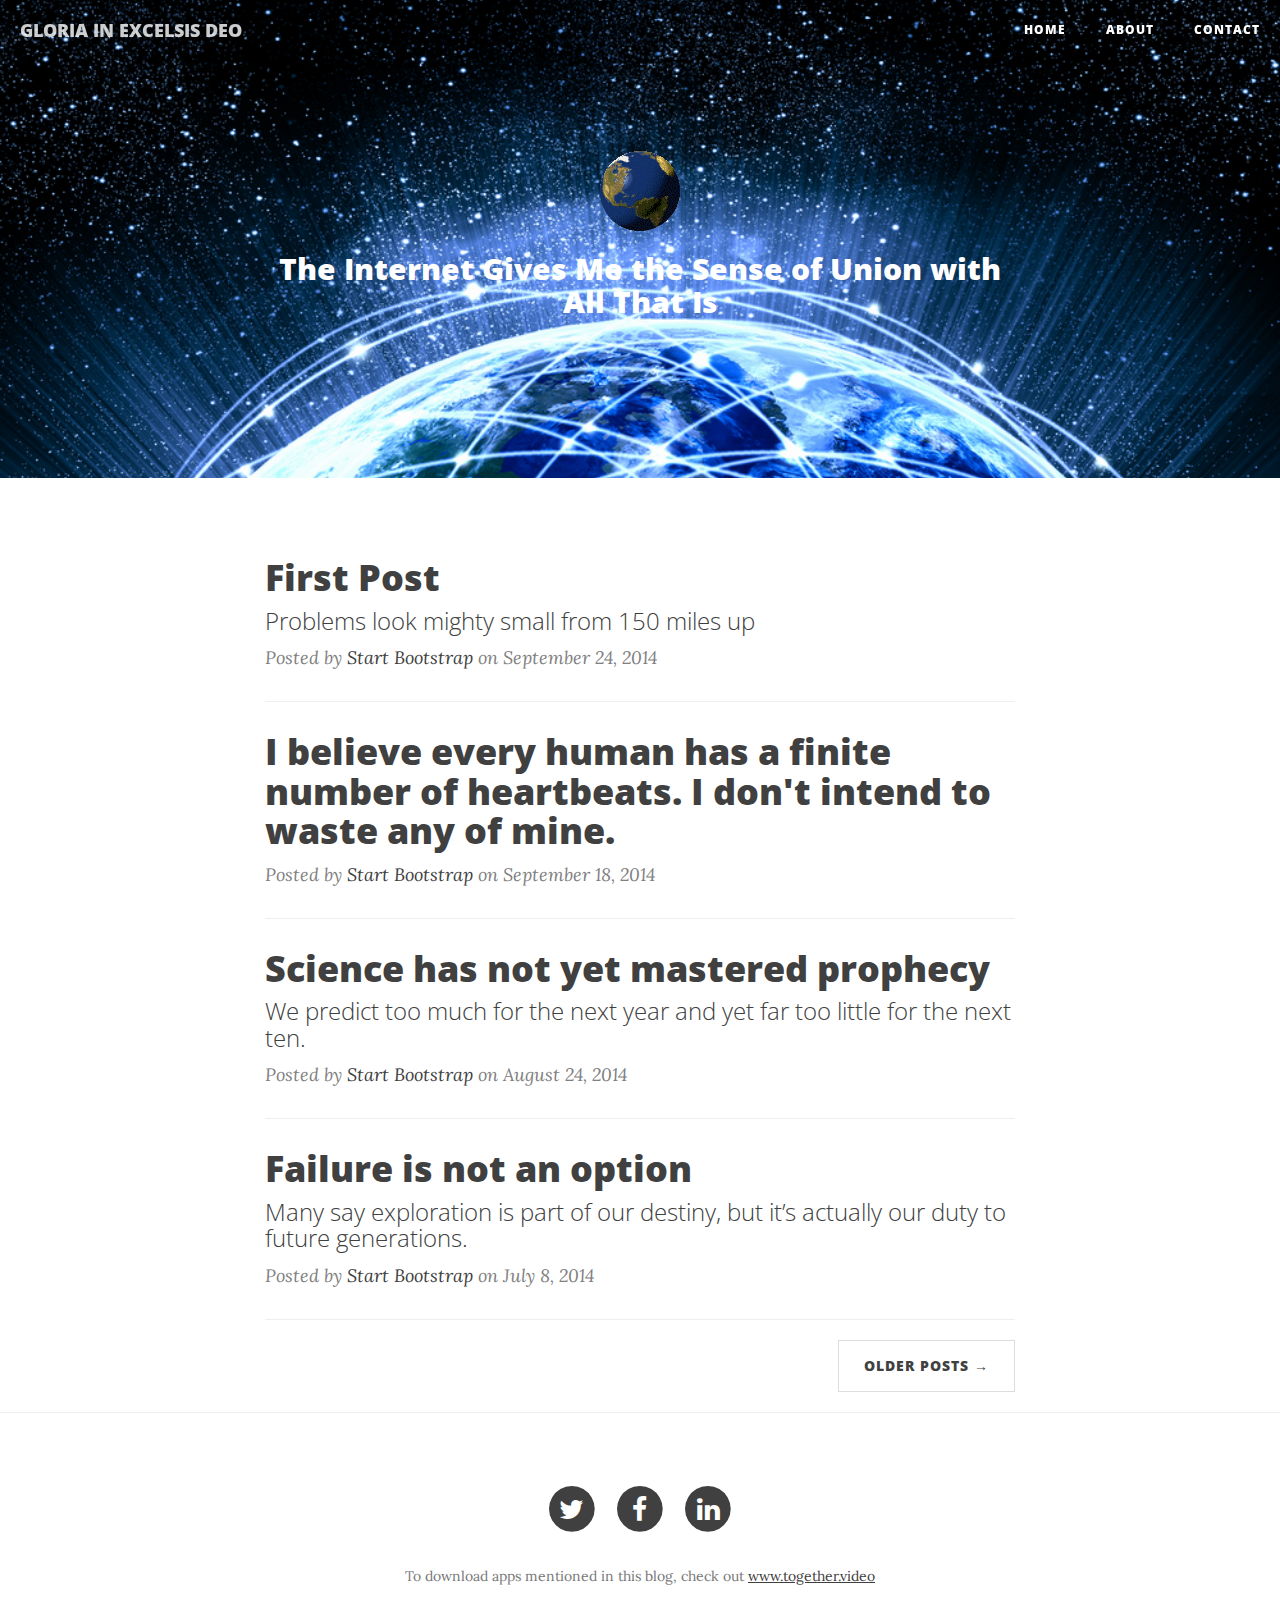
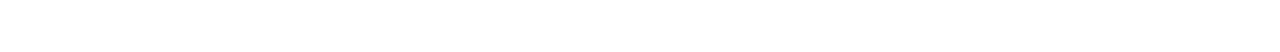
==== index.html @ 26fed85c "first commit" ====
<!DOCTYPE html>
<html lang="en">

<head>

    <meta charset="utf-8">
    <meta http-equiv="X-UA-Compatible" content="IE=edge">
    <meta name="viewport" content="width=device-width, initial-scale=1">
    <meta name="description" content="">
    <meta name="author" content="">

    <title>GIEDEO</title>

    <!-- Bootstrap Core CSS -->
    <link href="css/bootstrap.min.css" rel="stylesheet">

    <!-- Custom CSS -->
    <link href="css/clean-blog.min.css" rel="stylesheet">

    <!-- Custom Fonts -->
    <link href="http://maxcdn.bootstrapcdn.com/font-awesome/4.1.0/css/font-awesome.min.css" rel="stylesheet" type="text/css">
    <link href='http://fonts.googleapis.com/css?family=Lora:400,700,400italic,700italic' rel='stylesheet' type='text/css'>
    <link href='http://fonts.googleapis.com/css?family=Open+Sans:300italic,400italic,600italic,700italic,800italic,400,300,600,700,800' rel='stylesheet' type='text/css'>

    <!-- HTML5 Shim and Respond.js IE8 support of HTML5 elements and media queries -->
    <!-- WARNING: Respond.js doesn't work if you view the page via file:// -->
    <!--[if lt IE 9]>
        <script src="https://oss.maxcdn.com/libs/html5shiv/3.7.0/html5shiv.js"></script>
        <script src="https://oss.maxcdn.com/libs/respond.js/1.4.2/respond.min.js"></script>
    <![endif]-->

</head>

<body>

    <!-- Navigation -->
    <nav class="navbar navbar-default navbar-custom navbar-fixed-top">
        <div class="container-fluid">
            <!-- Brand and toggle get grouped for better mobile display -->
            <div class="navbar-header page-scroll">
                <button type="button" class="navbar-toggle" data-toggle="collapse" data-target="#bs-example-navbar-collapse-1">
                    <span class="sr-only">Toggle navigation</span>
                    <span class="icon-bar"></span>
                    <span class="icon-bar"></span>
                    <span class="icon-bar"></span>
                </button>
                <div class ="logoBrand">
                   
                    <a class="navbar-brand" href="index.html">GLORIA IN EXCELSIS DEO</a>
                </div>
            </div>

            <!-- Collect the nav links, forms, and other content for toggling -->
            <div class="collapse navbar-collapse" id="bs-example-navbar-collapse-1">
                <ul class="nav navbar-nav navbar-right">
                    <li>
                        <a href="index.html">Home</a>
                    </li>
                    <li>
                        <a href="about.html">About</a>
                    </li>
                <!--    <li>
                        <a href="post.html">Sample Post</a>
                    </li>
                -->
                    <li>
                        <a href="contact.html">Contact</a>
                    </li>
                </ul>
            </div>
            <!-- /.navbar-collapse -->
        </div>
        <!-- /.container -->
    </nav>

    <!-- Page Header -->
    <!-- Set your background image for this header on the line below. -->
    <header class="intro-header" style="background-image: url('img/home-bg2.jpg')">
        <div class="container">
            <div class="row">
                <div class="col-lg-8 col-lg-offset-2 col-md-10 col-md-offset-1">
                    <div class="site-heading">
                        <img src="img/globe.gif" alt="globe" width="82" height="82">
                        
                        <h2>The Internet Gives Me the Sense of Union with All That Is</h2>

    <!--
                      <hr class="small">
                      <span class="subheading"> <mark>created by human with Divine inspiration</mark><br>
                      <span class="subheading"><mark>the internet gives us the sense of union with all that is</mark></span>
    -->
                    </div>
                </div>
            </div>
        </div>
    </header>

    <!-- Main Content -->
    <div class="container">
        <div class="row">
            <div class="col-lg-8 col-lg-offset-2 col-md-10 col-md-offset-1">
                <div class="post-preview">
                    <a href="post.html">
                        <h2 class="post-title">
                            First Post
                        </h2>
                        <h3 class="post-subtitle">
                            Problems look mighty small from 150 miles up
                        </h3>
                    </a>
                    <p class="post-meta">Posted by <a href="#">Start Bootstrap</a> on September 24, 2014</p>
                </div>
                <hr>
                <div class="post-preview">
                    <a href="post.html">
                        <h2 class="post-title">
                            I believe every human has a finite number of heartbeats. I don't intend to waste any of mine.
                        </h2>
                    </a>
                    <p class="post-meta">Posted by <a href="#">Start Bootstrap</a> on September 18, 2014</p>
                </div>
                <hr>
                <div class="post-preview">
                    <a href="post.html">
                        <h2 class="post-title">
                            Science has not yet mastered prophecy
                        </h2>
                        <h3 class="post-subtitle">
                            We predict too much for the next year and yet far too little for the next ten.
                        </h3>
                    </a>
                    <p class="post-meta">Posted by <a href="#">Start Bootstrap</a> on August 24, 2014</p>
                </div>
                <hr>
                <div class="post-preview">
                    <a href="post.html">
                        <h2 class="post-title">
                            Failure is not an option
                        </h2>
                        <h3 class="post-subtitle">
                            Many say exploration is part of our destiny, but it’s actually our duty to future generations.
                        </h3>
                    </a>
                    <p class="post-meta">Posted by <a href="#">Start Bootstrap</a> on July 8, 2014</p>
                </div>
                <hr>
                <!-- Pager -->
                <ul class="pager">
                    <li class="next">
                        <a href="#">Older Posts &rarr;</a>
                    </li>
                </ul>
            </div>
        </div>
    </div>

    <hr>

    <!-- Footer -->
    <footer>
        <div class="container">
            <div class="row">
                <div class="col-lg-8 col-lg-offset-2 col-md-10 col-md-offset-1">
                    <ul class="list-inline text-center">
                        <li>
                            <a href="https://twitter.com/CodingValley">
                                <span class="fa-stack fa-lg">
                                    <i class="fa fa-circle fa-stack-2x"></i>
                                    <i class="fa fa-twitter fa-stack-1x fa-inverse"></i>
                                </span>
                            </a>
                        </li>
                        <li>
                            <a href="https://www.facebook.com/philip.tran.984">
                                <span class="fa-stack fa-lg">
                                    <i class="fa fa-circle fa-stack-2x"></i>
                                    <i class="fa fa-facebook fa-stack-1x fa-inverse"></i>
                                </span>
                            </a>
                        </li>
                        <li>
                            <a href="https://www.linkedin.com/in/philip-phuong-tran-89591128">
                                <span class="fa-stack fa-lg">
                                    <i class="fa fa-circle fa-stack-2x"></i>
                                    <i class="fa fa-linkedin fa-stack-1x fa-inverse"></i>
                                </span>
                            </a>
                        </li>
                    </ul>
                    <p class="copyright text-muted">To download apps mentioned in this blog, check out <a href ="http://together.video/">www.together.video</a></p>
                </div>
            </div>
        </div>
    </footer>

    <!-- jQuery -->
    <script src="js/jquery.js"></script>

    <!-- Bootstrap Core JavaScript -->
    <script src="js/bootstrap.min.js"></script>

    <!-- Custom Theme JavaScript -->
    <script src="js/clean-blog.min.js"></script>

</body>

</html>
---- css/clean-blog.min.css ----
/*!
 * Clean Blog v1.0.0 (http://startbootstrap.com)
 * Copyright 2014 Start Bootstrap
 * Licensed under Apache 2.0 (https://github.com/IronSummitMedia/startbootstrap/blob/gh-pages/LICENSE)
 */

body{font-family:Lora,'Times New Roman',serif;font-size:20px;color:#404040}p{line-height:1.5;margin:30px 0}p a{text-decoration:underline}h1,h2,h3,h4,h5,h6{font-family:'Open Sans','Helvetica Neue',Helvetica,Arial,sans-serif;font-weight:800}a{color:#404040}a:hover,a:focus{color:#0085a1}a img:hover,a img:focus{cursor:zoom-in}blockquote{color:gray;font-style:italic}hr.small{max-width:100px;margin:15px auto;border-width:4px;border-color:#fff}.navbar-custom{position:absolute;top:0;left:0;width:100%;z-index:3;font-family:'Open Sans','Helvetica Neue',Helvetica,Arial,sans-serif}.navbar-custom .navbar-brand{font-weight:800}.navbar-custom .nav li a{text-transform:uppercase;font-size:12px;font-weight:800;letter-spacing:1px}@media only screen and (min-width:768px){.navbar-custom{background:0 0;border-bottom:1px solid transparent}.navbar-custom .navbar-brand{color:#fff;padding:20px}.navbar-custom .navbar-brand:hover,.navbar-custom .navbar-brand:focus{color:rgba(255,255,255,.8)}.navbar-custom .nav li a{color:#fff;padding:20px}.navbar-custom .nav li a:hover,.navbar-custom .nav li a:focus{color:rgba(255,255,255,.8)}}@media only screen and (min-width:1170px){.navbar-custom{-webkit-transition:background-color .3s;-moz-transition:background-color .3s;transition:background-color .3s;-webkit-transform:translate3d(0,0,0);-moz-transform:translate3d(0,0,0);-ms-transform:translate3d(0,0,0);-o-transform:translate3d(0,0,0);transform:translate3d(0,0,0);-webkit-backface-visibility:hidden;backface-visibility:hidden}.navbar-custom.is-fixed{position:fixed;top:-61px;background-color:rgba(255,255,255,.9);border-bottom:1px solid #f2f2f2;-webkit-transition:-webkit-transform .3s;-moz-transition:-moz-transform .3s;transition:transform .3s}.navbar-custom.is-fixed .navbar-brand{color:#404040}.navbar-custom.is-fixed .navbar-brand:hover,.navbar-custom.is-fixed .navbar-brand:focus{color:#0085a1}.navbar-custom.is-fixed .nav li a{color:#404040}.navbar-custom.is-fixed .nav li a:hover,.navbar-custom.is-fixed .nav li a:focus{color:#0085a1}.navbar-custom.is-visible{-webkit-transform:translate3d(0,100%,0);-moz-transform:translate3d(0,100%,0);-ms-transform:translate3d(0,100%,0);-o-transform:translate3d(0,100%,0);transform:translate3d(0,100%,0)}}.intro-header{background-color:gray;background:no-repeat center center;background-attachment:scroll;-webkit-background-size:cover;-moz-background-size:cover;background-size:cover;-o-background-size:cover;margin-bottom:50px}.intro-header .site-heading,.intro-header .post-heading,.intro-header .page-heading{padding:100px 0 50px;color:#fff}@media only screen and (min-width:768px){.intro-header .site-heading,.intro-header .post-heading,.intro-header .page-heading{padding:150px 0}}.intro-header .site-heading,.intro-header .page-heading{text-align:center}.intro-header .site-heading h1,.intro-header .page-heading h1{margin-top:0;font-size:50px}.intro-header .site-heading .subheading,.intro-header .page-heading .subheading{font-size:24px;line-height:1.1;display:block;font-family:'Open Sans','Helvetica Neue',Helvetica,Arial,sans-serif;font-weight:300;margin:10px 0 0}@media only screen and (min-width:768px){.intro-header .site-heading h1,.intro-header .page-heading h1{font-size:80px}}.intro-header .post-heading h1{font-size:35px}.intro-header .post-heading .subheading,.intro-header .post-heading .meta{line-height:1.1;display:block}.intro-header .post-heading .subheading{font-family:'Open Sans','Helvetica Neue',Helvetica,Arial,sans-serif;font-size:24px;margin:10px 0 30px;font-weight:600}.intro-header .post-heading .meta{font-family:Lora,'Times New Roman',serif;font-style:italic;font-weight:300;font-size:20px}.intro-header .post-heading .meta a{color:#fff}@media only screen and (min-width:768px){.intro-header .post-heading h1{font-size:55px}.intro-header .post-heading .subheading{font-size:30px}}.post-preview>a{color:#404040}.post-preview>a:hover,.post-preview>a:focus{text-decoration:none;color:#0085a1}.post-preview>a>.post-title{font-size:30px;margin-top:30px;margin-bottom:10px}.post-preview>a>.post-subtitle{margin:0;font-weight:300;margin-bottom:10px}.post-preview>.post-meta{color:gray;font-size:18px;font-style:italic;margin-top:0}.post-preview>.post-meta>a{text-decoration:none;color:#404040}.post-preview>.post-meta>a:hover,.post-preview>.post-meta>a:focus{color:#0085a1;text-decoration:underline}@media only screen and (min-width:768px){.post-preview>a>.post-title{font-size:36px}}.section-heading{font-size:36px;margin-top:60px;font-weight:700}.caption{text-align:center;font-size:14px;padding:10px;font-style:italic;margin:0;display:block;border-bottom-right-radius:5px;border-bottom-left-radius:5px}footer{padding:50px 0 65px}footer .list-inline{margin:0;padding:0}footer .copyright{font-size:14px;text-align:center;margin-bottom:0}.floating-label-form-group{font-size:14px;position:relative;margin-bottom:0;padding-bottom:.5em;border-bottom:1px solid #eee}.floating-label-form-group input,.floating-label-form-group textarea{z-index:1;position:relative;padding-right:0;padding-left:0;border:none;border-radius:0;font-size:1.5em;background:0 0;box-shadow:none!important;resize:none}.floating-label-form-group label{display:block;z-index:0;position:relative;top:2em;margin:0;font-size:.85em;line-height:1.764705882em;vertical-align:middle;vertical-align:baseline;opacity:0;-webkit-transition:top .3s ease,opacity .3s ease;-moz-transition:top .3s ease,opacity .3s ease;-ms-transition:top .3s ease,opacity .3s ease;transition:top .3s ease,opacity .3s ease}.floating-label-form-group::not(:first-child){padding-left:14px;border-left:1px solid #eee}.floating-label-form-group-with-value label{top:0;opacity:1}.floating-label-form-group-with-focus label{color:#0085a1}form .row:first-child .floating-label-form-group{border-top:1px solid #eee}.btn{font-family:'Open Sans','Helvetica Neue',Helvetica,Arial,sans-serif;text-transform:uppercase;font-size:14px;font-weight:800;letter-spacing:1px;border-radius:0;padding:15px 25px}.btn-lg{font-size:16px;padding:25px 35px}.btn-default:hover,.btn-default:focus{background-color:#0085a1;border:1px solid #0085a1;color:#fff}.pager{margin:20px 0 0}.pager li>a,.pager li>span{font-family:'Open Sans','Helvetica Neue',Helvetica,Arial,sans-serif;text-transform:uppercase;font-size:14px;font-weight:800;letter-spacing:1px;padding:15px 25px;background-color:#fff;border-radius:0}.pager li>a:hover,.pager li>a:focus{color:#fff;background-color:#0085a1;border:1px solid #0085a1}.pager .disabled>a,.pager .disabled>a:hover,.pager .disabled>a:focus,.pager .disabled>span{color:gray;background-color:#404040;cursor:not-allowed}::-moz-selection{color:#fff;text-shadow:none;background:#0085a1}::selection{color:#fff;text-shadow:none;background:#0085a1}img::selection{color:#fff;background:0 0}img::-moz-selection{color:#fff;background:0 0}body{webkit-tap-highlight-color:#0085a1}
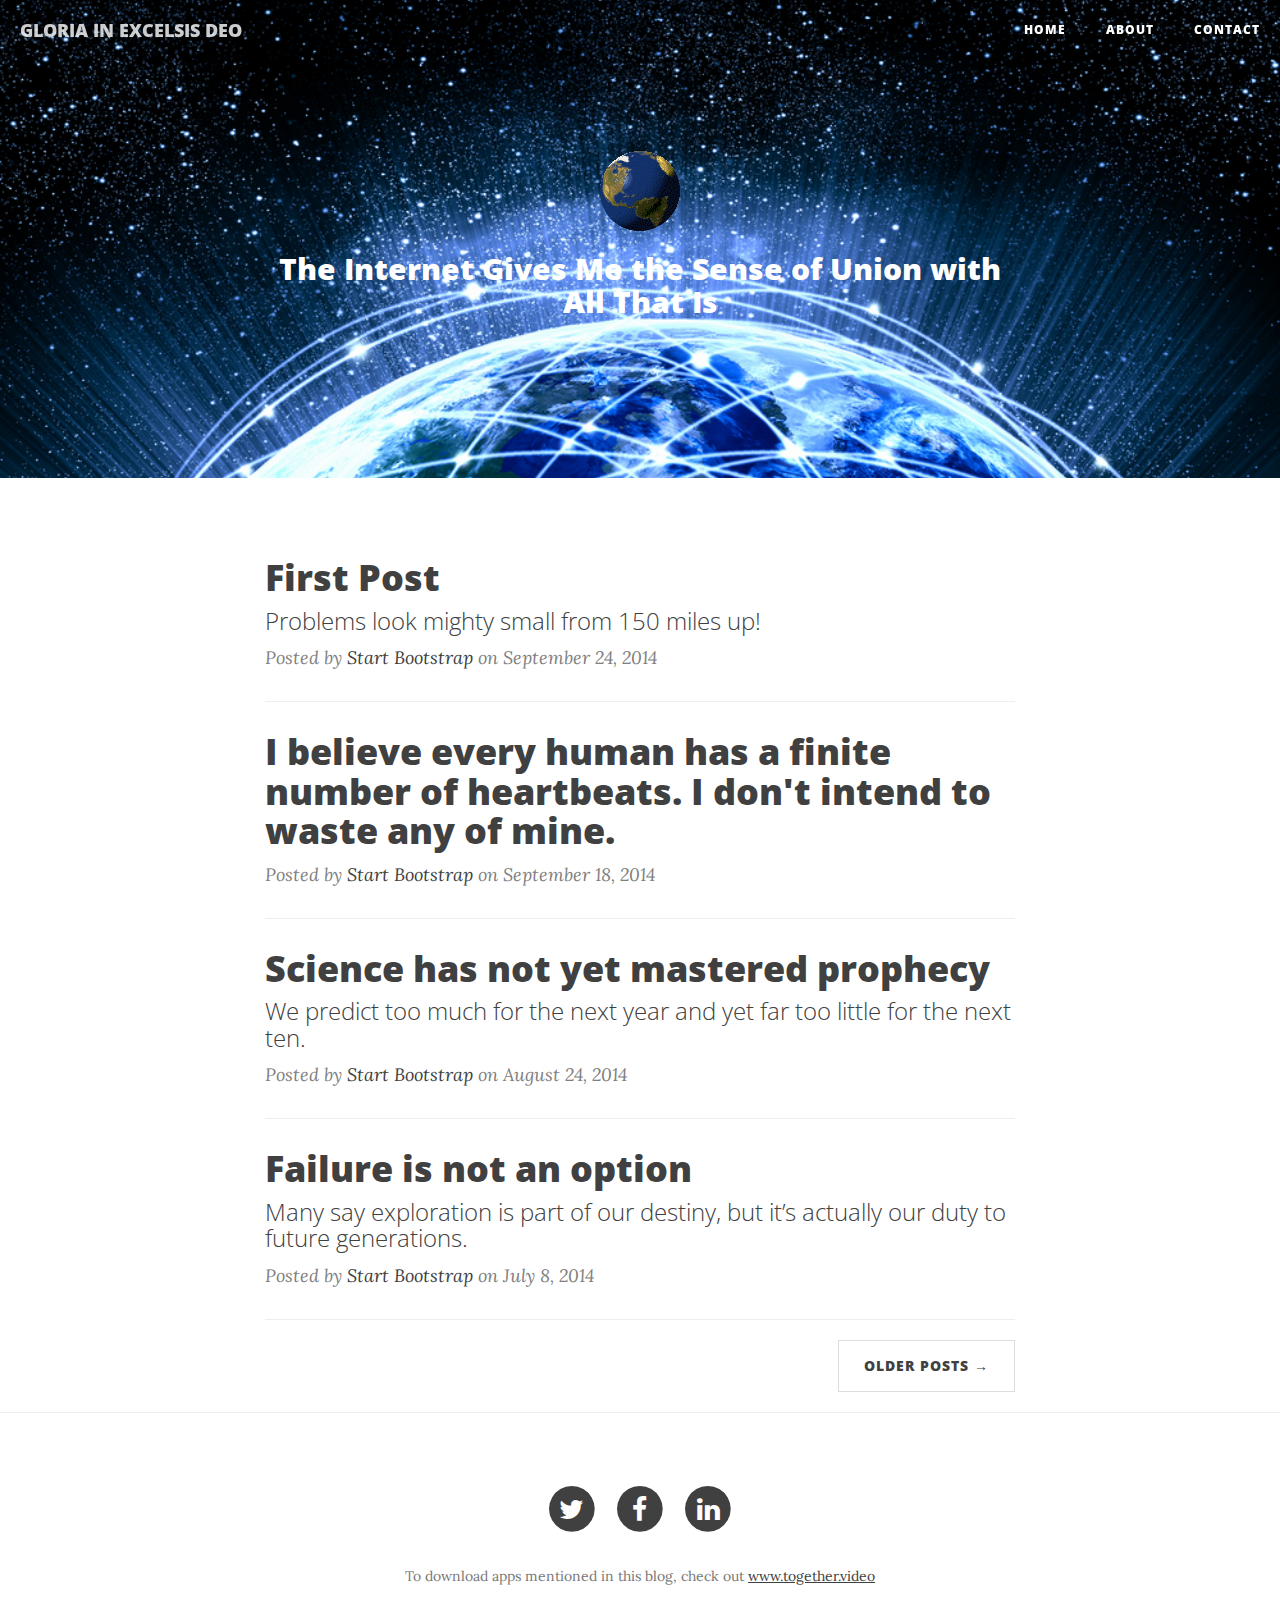
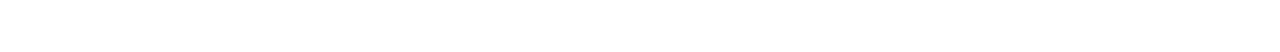
==== commit 70c11f16: "test commit" ====
--- a/index.html
+++ b/index.html
@@ -105,7 +105,7 @@
                             First Post
                         </h2>
                         <h3 class="post-subtitle">
-                            Problems look mighty small from 150 miles up
+                            Problems look mighty small from 150 miles up!
                         </h3>
                     </a>
                     <p class="post-meta">Posted by <a href="#">Start Bootstrap</a> on September 24, 2014</p>
